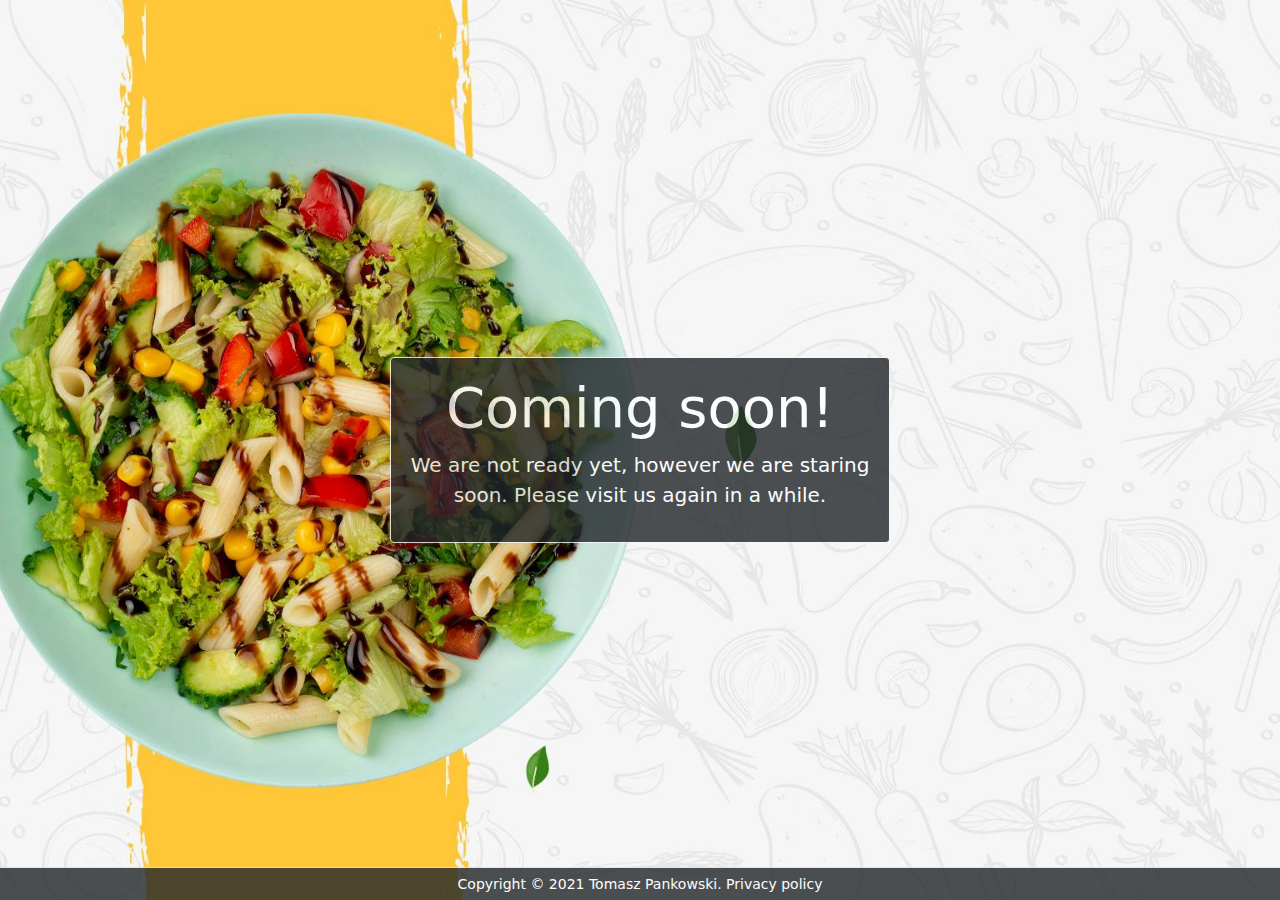
==== index.html @ 352e43c2 "project's initial state" ====
<!DOCTYPE html>
<html lang="en" data-ng-app="app">
<head>
    <meta charset="UTF-8">
    <meta http-equiv="X-UA-Compatible" content="IE=edge">
    <meta name="viewport" content="width=device-width, initial-scale=1.0">
    <link rel="stylesheet" type="text/css" href="css/bootstrap.min.css"/>
    <link rel="stylesheet" type="text/css" href="css/styles.css"/>
    <script src="angular-1.8.2/angular.min.js"></script>
    <script src="angular-1.8.2/angular-route.min.js"></script>
    <!--temporary files to repace by built app link-->
    <script src="app/app.js"></script>
    <script src="app/components/footer.js"></script>
    <script src="app/controllers/main-ctrl.js"></script>
    <!----------------------------------------------->
    <title></title>
</head>
<body class="bg-secondary minh-footer-adj d-flex align-items-center"
    data-ng-controller="main-ctrl" data-ng-cloak>
    <main class="ng-view w-100">
        <div class=" text-center">
            <span class="spinner spinner-border text-light"></span>
            <p class="text-white fw-bold">Loading...</p>
        </div>
    </main>
    <app-footer></app-footer>
    <script src="js/jquery-3.6.0.min.js"></script>
    <script src="js/bootstrap.bundle.min.js"></script>    
</body>
</html>
---- css/styles.css ----
/* line 1, ../sass/partials/_layout.scss */
* {
  box-sizing: border-box;
}

/* line 4, ../sass/partials/_layout.scss */
body, html {
  min-height: 100vh;
}

/* line 2, ../sass/partials/_maxh.scss */
.maxh-fit {
  max-height: fit-content;
}
/* line 5, ../sass/partials/_maxh.scss */
.maxh-25vh {
  max-height: 25vh;
}
/* line 8, ../sass/partials/_maxh.scss */
.maxh-50vh {
  max-height: 50vh;
}
/* line 11, ../sass/partials/_maxh.scss */
.maxh-75vh {
  max-height: 75vh;
}
/* line 14, ../sass/partials/_maxh.scss */
.maxh-100vh {
  max-height: 100vh;
}
/* line 17, ../sass/partials/_maxh.scss */
.maxh-200 {
  max-height: 200px;
}
/* line 20, ../sass/partials/_maxh.scss */
.maxh-300 {
  max-height: 300px;
}
/* line 23, ../sass/partials/_maxh.scss */
.maxh-400 {
  max-height: 400px;
}
/* line 26, ../sass/partials/_maxh.scss */
.maxh-500 {
  max-height: 500px;
}
/* line 29, ../sass/partials/_maxh.scss */
.maxh-600 {
  max-height: 600px;
}

@media all and (min-width: 576px) {
  /* line 36, ../sass/partials/_maxh.scss */
  .maxh-sm-fit {
    max-height: fit-content;
  }
  /* line 39, ../sass/partials/_maxh.scss */
  .maxh-sm-25vh {
    max-height: 25vh;
  }
  /* line 42, ../sass/partials/_maxh.scss */
  .maxh-sm-50vh {
    max-height: 50vh;
  }
  /* line 45, ../sass/partials/_maxh.scss */
  .maxh-sm-75vh {
    max-height: 75vh;
  }
  /* line 48, ../sass/partials/_maxh.scss */
  .maxh-sm-100vh {
    max-height: 100vh;
  }
  /* line 51, ../sass/partials/_maxh.scss */
  .maxh-sm-200 {
    max-height: 200px;
  }
  /* line 54, ../sass/partials/_maxh.scss */
  .maxh-sm-300 {
    max-height: 300px;
  }
  /* line 57, ../sass/partials/_maxh.scss */
  .maxh-sm-400 {
    max-height: 400px;
  }
  /* line 60, ../sass/partials/_maxh.scss */
  .maxh-sm-500 {
    max-height: 500px;
  }
  /* line 63, ../sass/partials/_maxh.scss */
  .maxh-sm-600 {
    max-height: 600px;
  }
}
@media all and (min-width: 768px) {
  /* line 71, ../sass/partials/_maxh.scss */
  .maxh-md-fit {
    max-height: fit-content;
  }
  /* line 74, ../sass/partials/_maxh.scss */
  .maxh-md-25vh {
    max-height: 25vh;
  }
  /* line 77, ../sass/partials/_maxh.scss */
  .maxh-md-50vh {
    max-height: 50vh;
  }
  /* line 80, ../sass/partials/_maxh.scss */
  .maxh-md-75vh {
    max-height: 75vh;
  }
  /* line 83, ../sass/partials/_maxh.scss */
  .maxh-md-100vh {
    max-height: 100vh;
  }
  /* line 86, ../sass/partials/_maxh.scss */
  .maxh-md-200 {
    max-height: 200px;
  }
  /* line 89, ../sass/partials/_maxh.scss */
  .maxh-md-300 {
    max-height: 300px;
  }
  /* line 92, ../sass/partials/_maxh.scss */
  .maxh-md-400 {
    max-height: 400px;
  }
  /* line 95, ../sass/partials/_maxh.scss */
  .maxh-md-500 {
    max-height: 500px;
  }
  /* line 98, ../sass/partials/_maxh.scss */
  .maxh-md-600 {
    max-height: 600px;
  }
}
@media all and (min-width: 992px) {
  /* line 106, ../sass/partials/_maxh.scss */
  .maxh-lg-fit {
    max-height: fit-content;
  }
  /* line 109, ../sass/partials/_maxh.scss */
  .maxh-lg-25vh {
    max-height: 25vh;
  }
  /* line 112, ../sass/partials/_maxh.scss */
  .maxh-lg-50vh {
    max-height: 50vh;
  }
  /* line 115, ../sass/partials/_maxh.scss */
  .maxh-lg-75vh {
    max-height: 75vh;
  }
  /* line 118, ../sass/partials/_maxh.scss */
  .maxh-lg-100vh {
    max-height: 100vh;
  }
  /* line 121, ../sass/partials/_maxh.scss */
  .maxh-lg-200 {
    max-height: 200px;
  }
  /* line 124, ../sass/partials/_maxh.scss */
  .maxh-lg-300 {
    max-height: 300px;
  }
  /* line 127, ../sass/partials/_maxh.scss */
  .maxh-lg-400 {
    max-height: 400px;
  }
  /* line 130, ../sass/partials/_maxh.scss */
  .maxh-lg-500 {
    max-height: 500px;
  }
  /* line 133, ../sass/partials/_maxh.scss */
  .maxh-lg-600 {
    max-height: 600px;
  }
}
@media all and (min-width: 1200px) {
  /* line 141, ../sass/partials/_maxh.scss */
  .maxh-xl-fit {
    max-height: fit-content;
  }
  /* line 144, ../sass/partials/_maxh.scss */
  .maxh-xl-25vh {
    max-height: 25vh;
  }
  /* line 147, ../sass/partials/_maxh.scss */
  .maxh-xl-50vh {
    max-height: 50vh;
  }
  /* line 150, ../sass/partials/_maxh.scss */
  .maxh-xl-75vh {
    max-height: 75vh;
  }
  /* line 153, ../sass/partials/_maxh.scss */
  .maxh-xl-100vh {
    max-height: 100vh;
  }
  /* line 156, ../sass/partials/_maxh.scss */
  .maxh-xl-200 {
    max-height: 200px;
  }
  /* line 159, ../sass/partials/_maxh.scss */
  .maxh-xl-300 {
    max-height: 300px;
  }
  /* line 162, ../sass/partials/_maxh.scss */
  .maxh-xl-400 {
    max-height: 400px;
  }
  /* line 165, ../sass/partials/_maxh.scss */
  .maxh-xl-500 {
    max-height: 500px;
  }
  /* line 168, ../sass/partials/_maxh.scss */
  .maxh-xl-600 {
    max-height: 600px;
  }
}
@media all and (min-width: 1400px) {
  /* line 176, ../sass/partials/_maxh.scss */
  .maxh-xxl-fit {
    max-height: fit-content;
  }
  /* line 179, ../sass/partials/_maxh.scss */
  .maxh-xxl-25vh {
    max-height: 25vh;
  }
  /* line 182, ../sass/partials/_maxh.scss */
  .maxh-xxl-50vh {
    max-height: 50vh;
  }
  /* line 185, ../sass/partials/_maxh.scss */
  .maxh-xxl-75vh {
    max-height: 75vh;
  }
  /* line 188, ../sass/partials/_maxh.scss */
  .maxh-xxl-100vh {
    max-height: 100vh;
  }
  /* line 191, ../sass/partials/_maxh.scss */
  .maxh-xxl-200 {
    max-height: 200px;
  }
  /* line 194, ../sass/partials/_maxh.scss */
  .maxh-xxl-300 {
    max-height: 300px;
  }
  /* line 197, ../sass/partials/_maxh.scss */
  .maxh-xxl-400 {
    max-height: 400px;
  }
  /* line 200, ../sass/partials/_maxh.scss */
  .maxh-xxl-500 {
    max-height: 500px;
  }
  /* line 203, ../sass/partials/_maxh.scss */
  .maxh-xxl-600 {
    max-height: 600px;
  }
}
/* line 2, ../sass/partials/_minh.scss */
.minh-auto {
  min-height: auto;
}
/* line 5, ../sass/partials/_minh.scss */
.minh-fit {
  min-height: fit-content;
}
/* line 8, ../sass/partials/_minh.scss */
.minh-footer-adj {
  min-height: calc( 100vh - 41px );
  min-height: -o-calc( 100vh - 41px );
  min-height: -moz-calc( 100vh - 41px );
  min-height: -webkit-calc( 100vh - 41px );
}
/* line 11, ../sass/partials/_minh.scss */
.minh-25vh {
  min-height: 25vh;
}
/* line 14, ../sass/partials/_minh.scss */
.minh-50vh {
  min-height: 50vh;
}
/* line 17, ../sass/partials/_minh.scss */
.minh-75vh {
  min-height: 75vh;
}
/* line 20, ../sass/partials/_minh.scss */
.minh-100vh {
  min-height: 100vh;
}
/* line 23, ../sass/partials/_minh.scss */
.minh-200 {
  min-height: 200px;
}
/* line 26, ../sass/partials/_minh.scss */
.minh-300 {
  min-height: 300px;
}
/* line 29, ../sass/partials/_minh.scss */
.minh-400 {
  min-height: 400px;
}
/* line 32, ../sass/partials/_minh.scss */
.minh-500 {
  min-height: 500px;
}
/* line 35, ../sass/partials/_minh.scss */
.minh-600 {
  min-height: 600px;
}

@media all and (min-width: 576px) {
  /* line 42, ../sass/partials/_minh.scss */
  .minh-sm-auto {
    min-height: auto;
  }
  /* line 45, ../sass/partials/_minh.scss */
  .minh-sm-fit {
    min-height: fit-content;
  }
  /* line 48, ../sass/partials/_minh.scss */
  .minh-sm-25vh {
    min-height: 25vh;
  }
  /* line 51, ../sass/partials/_minh.scss */
  .minh-sm-50vh {
    min-height: 50vh;
  }
  /* line 54, ../sass/partials/_minh.scss */
  .minh-sm-75vh {
    min-height: 75vh;
  }
  /* line 57, ../sass/partials/_minh.scss */
  .minh-sm-100vh {
    min-height: 100vh;
  }
  /* line 60, ../sass/partials/_minh.scss */
  .minh-sm-200 {
    min-height: 200px;
  }
  /* line 63, ../sass/partials/_minh.scss */
  .minh-sm-300 {
    min-height: 300px;
  }
  /* line 66, ../sass/partials/_minh.scss */
  .minh-sm-400 {
    min-height: 400px;
  }
  /* line 69, ../sass/partials/_minh.scss */
  .minh-sm-500 {
    min-height: 500px;
  }
  /* line 72, ../sass/partials/_minh.scss */
  .minh-sm-600 {
    min-height: 600px;
  }
}
@media all and (min-width: 768px) {
  /* line 80, ../sass/partials/_minh.scss */
  .minh-md-auto {
    min-height: auto;
  }
  /* line 83, ../sass/partials/_minh.scss */
  .minh-md-fit {
    min-height: fit-content;
  }
  /* line 86, ../sass/partials/_minh.scss */
  .minh-md-25vh {
    min-height: 25vh;
  }
  /* line 89, ../sass/partials/_minh.scss */
  .minh-md-50vh {
    min-height: 50vh;
  }
  /* line 92, ../sass/partials/_minh.scss */
  .minh-md-75vh {
    min-height: 75vh;
  }
  /* line 95, ../sass/partials/_minh.scss */
  .minh-md-100vh {
    min-height: 100vh;
  }
  /* line 98, ../sass/partials/_minh.scss */
  .minh-md-200 {
    min-height: 200px;
  }
  /* line 101, ../sass/partials/_minh.scss */
  .minh-md-300 {
    min-height: 300px;
  }
  /* line 104, ../sass/partials/_minh.scss */
  .minh-md-400 {
    min-height: 400px;
  }
  /* line 107, ../sass/partials/_minh.scss */
  .minh-md-500 {
    min-height: 500px;
  }
  /* line 110, ../sass/partials/_minh.scss */
  .minh-md-600 {
    min-height: 600px;
  }
}
@media all and (min-width: 992px) {
  /* line 118, ../sass/partials/_minh.scss */
  .minh-lg-auto {
    min-height: auto;
  }
  /* line 121, ../sass/partials/_minh.scss */
  .minh-lg-fit {
    min-height: fit-content;
  }
  /* line 124, ../sass/partials/_minh.scss */
  .minh-lg-25vh {
    min-height: 25vh;
  }
  /* line 127, ../sass/partials/_minh.scss */
  .minh-lg-50vh {
    min-height: 50vh;
  }
  /* line 130, ../sass/partials/_minh.scss */
  .minh-lg-75vh {
    min-height: 75vh;
  }
  /* line 133, ../sass/partials/_minh.scss */
  .minh-lg-100vh {
    min-height: 100vh;
  }
  /* line 136, ../sass/partials/_minh.scss */
  .minh-lg-200 {
    min-height: 200px;
  }
  /* line 139, ../sass/partials/_minh.scss */
  .minh-lg-300 {
    min-height: 300px;
  }
  /* line 142, ../sass/partials/_minh.scss */
  .minh-lg-400 {
    min-height: 400px;
  }
  /* line 145, ../sass/partials/_minh.scss */
  .minh-lg-500 {
    min-height: 500px;
  }
  /* line 148, ../sass/partials/_minh.scss */
  .minh-lg-600 {
    min-height: 600px;
  }
}
@media all and (min-width: 1200px) {
  /* line 156, ../sass/partials/_minh.scss */
  .minh-xl-auto {
    min-height: auto;
  }
  /* line 159, ../sass/partials/_minh.scss */
  .minh-xl-fit {
    min-height: fit-content;
  }
  /* line 162, ../sass/partials/_minh.scss */
  .minh-xl-25vh {
    min-height: 25vh;
  }
  /* line 165, ../sass/partials/_minh.scss */
  .minh-xl-50vh {
    min-height: 50vh;
  }
  /* line 168, ../sass/partials/_minh.scss */
  .minh-xl-75vh {
    min-height: 75vh;
  }
  /* line 171, ../sass/partials/_minh.scss */
  .minh-xl-100vh {
    min-height: 100vh;
  }
  /* line 174, ../sass/partials/_minh.scss */
  .minh-xl-200 {
    min-height: 200px;
  }
  /* line 177, ../sass/partials/_minh.scss */
  .minh-xl-300 {
    min-height: 300px;
  }
  /* line 180, ../sass/partials/_minh.scss */
  .minh-xl-400 {
    min-height: 400px;
  }
  /* line 183, ../sass/partials/_minh.scss */
  .minh-xl-500 {
    min-height: 500px;
  }
  /* line 186, ../sass/partials/_minh.scss */
  .minh-xl-600 {
    min-height: 600px;
  }
}
@media all and (min-width: 1400px) {
  /* line 194, ../sass/partials/_minh.scss */
  .minh-xxl-auto {
    min-height: auto;
  }
  /* line 197, ../sass/partials/_minh.scss */
  .minh-xxl-fit {
    min-height: fit-content;
  }
  /* line 200, ../sass/partials/_minh.scss */
  .minh-xxl-25vh {
    min-height: 25vh;
  }
  /* line 203, ../sass/partials/_minh.scss */
  .minh-xxl-50vh {
    min-height: 50vh;
  }
  /* line 206, ../sass/partials/_minh.scss */
  .minh-xxl-75vh {
    min-height: 75vh;
  }
  /* line 209, ../sass/partials/_minh.scss */
  .minh-xxl-100vh {
    min-height: 100vh;
  }
  /* line 212, ../sass/partials/_minh.scss */
  .minh-xxl-200 {
    min-height: 200px;
  }
  /* line 215, ../sass/partials/_minh.scss */
  .minh-xxl-300 {
    min-height: 300px;
  }
  /* line 218, ../sass/partials/_minh.scss */
  .minh-xxl-400 {
    min-height: 400px;
  }
  /* line 221, ../sass/partials/_minh.scss */
  .minh-xxl-500 {
    min-height: 500px;
  }
  /* line 224, ../sass/partials/_minh.scss */
  .minh-xxl-600 {
    min-height: 600px;
  }
}
/* line 2, ../sass/partials/_opacity.scss */
.opacity-5 {
  opacity: 0.5;
}
/* line 5, ../sass/partials/_opacity.scss */
.opacity-6 {
  opacity: 0.6;
}
/* line 8, ../sass/partials/_opacity.scss */
.opacity-7 {
  opacity: 0.7;
}
/* line 11, ../sass/partials/_opacity.scss */
.opacity-8 {
  opacity: 0.8;
}
/* line 14, ../sass/partials/_opacity.scss */
.opacity-9 {
  opacity: 0.9;
}

/* line 31, ../sass/partials/_mixins.scss */
.coming-s1 {
  background-attachment: scroll;
  background-image: url(../img/coming.jpg);
  background-position: center;
  background-repeat: no-repeat;
  background-size: cover;
}

/* line 31, ../sass/partials/_mixins.scss */
.error-s1 {
  background-attachment: scroll;
  background-image: url(../img/error.jpg);
  background-position: center;
  background-repeat: no-repeat;
  background-size: cover;
}

/* line 31, ../sass/partials/_mixins.scss */
.privacy-s1 {
  background-attachment: scroll;
  background-image: url(../img/privacy.jpg);
  background-position: center;
  background-repeat: no-repeat;
  background-size: cover;
}

/* line 5, ../sass/partials/_modules_init.scss */
.text-shadow {
  text-shadow: 1px 1px 3px #333;
}
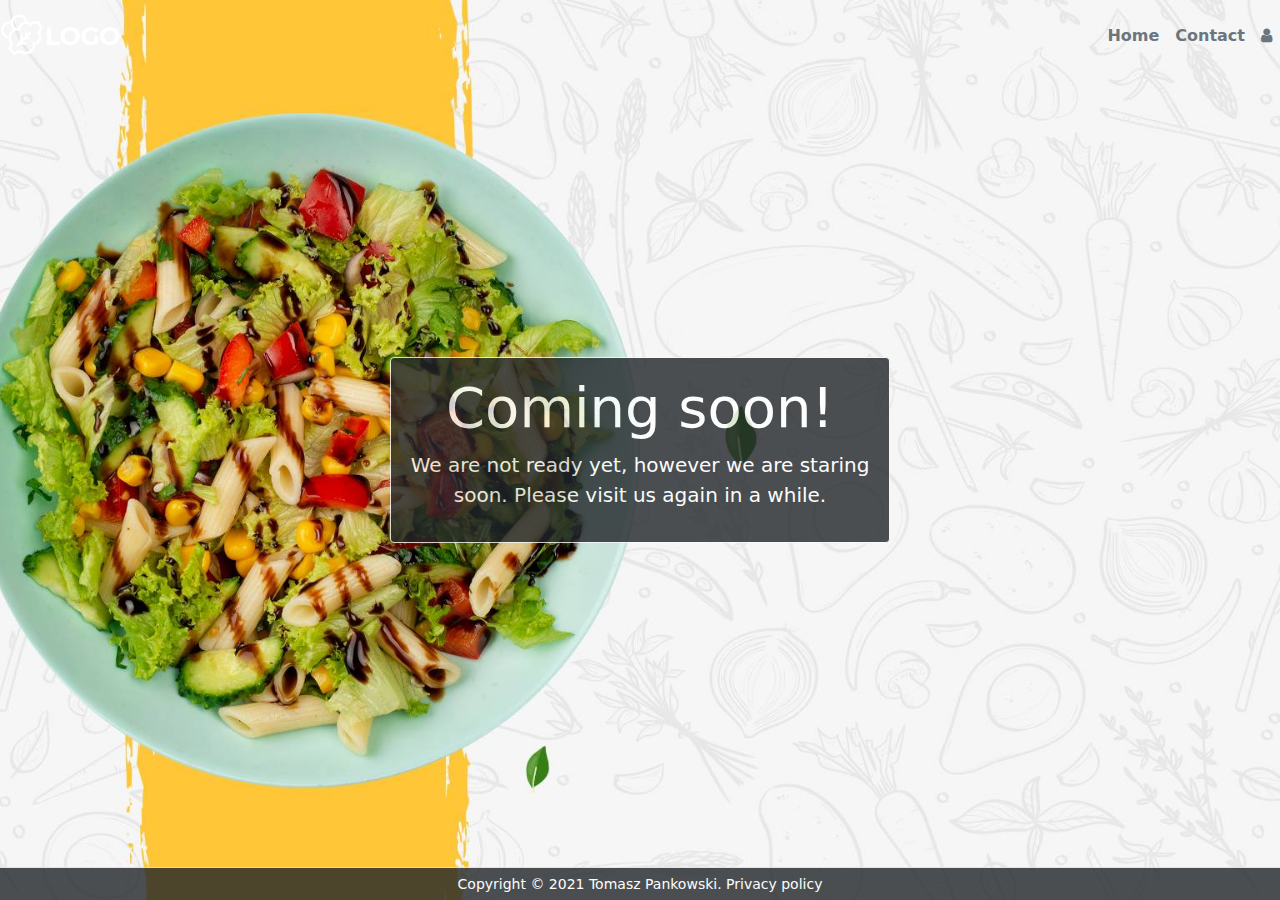
==== commit 3be9f29f: "layout: contact, login, register" ====
--- a/index.html
+++ b/index.html
@@ -6,18 +6,27 @@
     <meta name="viewport" content="width=device-width, initial-scale=1.0">
     <link rel="stylesheet" type="text/css" href="css/bootstrap.min.css"/>
     <link rel="stylesheet" type="text/css" href="css/styles.css"/>
+    <link rel="stylesheet" type="text/css" href="css/font-awesome.min.css"/>
     <script src="angular-1.8.2/angular.min.js"></script>
     <script src="angular-1.8.2/angular-route.min.js"></script>
+    <script src="angular-1.8.2/angular-sanitize.min.js"></script>
     <!--temporary files to repace by built app link-->
     <script src="app/app.js"></script>
+    <script src="app/components/contact-form.js"></script>
+    <script src="app/components/contact-s1.js"></script>
+    <script src="app/components/contact-s2.js"></script>
     <script src="app/components/footer.js"></script>
+    <script src="app/components/login-form.js"></script>
+    <script src="app/components/navbar.js"></script>
+    <script src="app/components/register-form.js"></script>
     <script src="app/controllers/main-ctrl.js"></script>
     <!----------------------------------------------->
     <title></title>
 </head>
-<body class="bg-secondary minh-footer-adj d-flex align-items-center"
-    data-ng-controller="main-ctrl" data-ng-cloak>
-    <main class="ng-view w-100">
+<body class="bg-secondary"
+    data-ng-controller="main-ctrl" data-ng-cloak>    
+    <app-navbar></app-navbar>
+    <main class="ng-view">
         <div class=" text-center">
             <span class="spinner spinner-border text-light"></span>
             <p class="text-white fw-bold">Loading...</p>
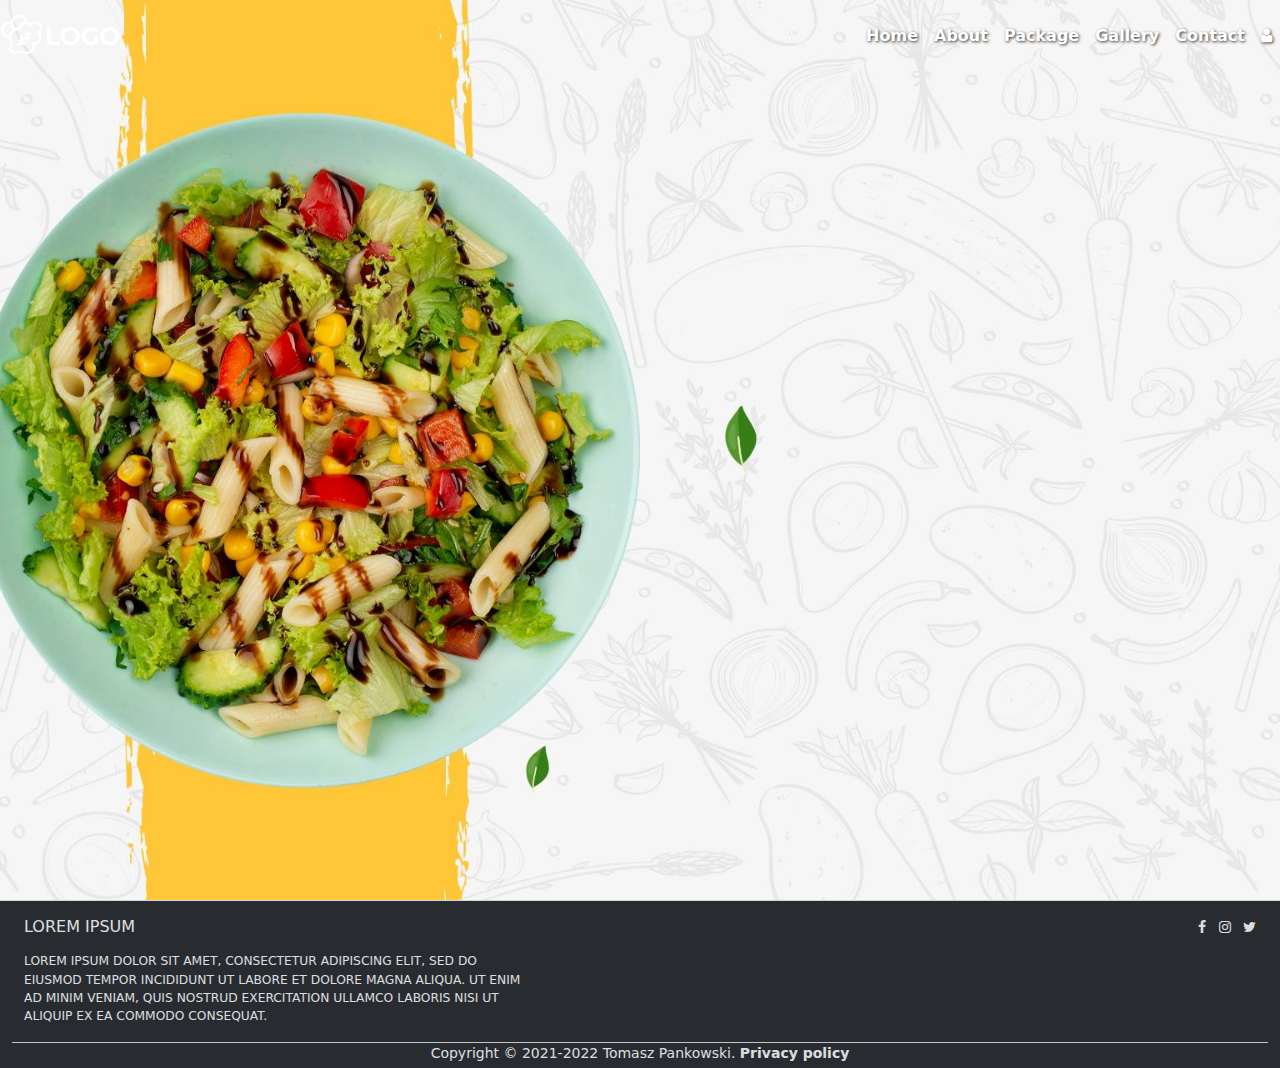
==== commit 03438bdb: "frontend" ====
--- a/index.html
+++ b/index.html
@@ -12,12 +12,16 @@
     <script src="angular-1.8.2/angular-sanitize.min.js"></script>
     <!--temporary files to repace by built app link-->
     <script src="app/app.js"></script>
+    <script src="app/components/about-s1.js"></script>
+    <script src="app/components/about-s2.js"></script>
     <script src="app/components/contact-form.js"></script>
     <script src="app/components/contact-s1.js"></script>
     <script src="app/components/contact-s2.js"></script>
     <script src="app/components/footer.js"></script>
     <script src="app/components/login-form.js"></script>
     <script src="app/components/navbar.js"></script>
+    <script src="app/components/package-s1.js"></script>
+    <script src="app/components/package-s2.js"></script>
     <script src="app/components/register-form.js"></script>
     <script src="app/controllers/main-ctrl.js"></script>
     <!----------------------------------------------->
--- a/css/styles.css
+++ b/css/styles.css
@@ -562,6 +562,80 @@
   opacity: 0.9;
 }
 
+/* line 3, ../sass/partials/_modules.scss */
+.contact-s3 {
+  background-color: #999 !important;
+  background-blend-mode: multiply !important;
+}
+
+/* line 9, ../sass/partials/_modules.scss */
+.text-shadow {
+  text-shadow: 1px 1px 3px #333;
+}
+
+/* line 13, ../sass/partials/_modules.scss */
+header {
+  z-index: 10;
+}
+
+/* line 16, ../sass/partials/_modules.scss */
+textarea {
+  resize: none;
+}
+
+@media all and (max-width: 767px) {
+  /* line 22, ../sass/partials/_modules.scss */
+  .contact-s1, .contact-s2, .about-s1, .about-s2 {
+    background-color: #999 !important;
+    background-blend-mode: multiply !important;
+    text-shadow: 1px 1px 3px #333;
+  }
+  /* line 23, ../sass/partials/_modules.scss */
+  .contact-s1 *, .contact-s2 *, .about-s1 *, .about-s2 * {
+    color: #fff !important;
+  }
+
+  /* line 32, ../sass/partials/_modules.scss */
+  .index-s1, .package-s1 {
+    background-color: #999 !important;
+    background-blend-mode: multiply !important;
+    text-shadow: 1px 1px 3px #333;
+  }
+  /* line 33, ../sass/partials/_modules.scss */
+  .index-s1 *, .package-s1 * {
+    color: #fff !important;
+  }
+
+  /* line 42, ../sass/partials/_modules.scss */
+  .navbar-nav {
+    background-color: #999 !important;
+    border: 1px solid #666 !important;
+    color: #333 !important;
+    padding: 10px;
+  }
+  /* line 43, ../sass/partials/_modules.scss */
+  .navbar-nav *:hover {
+    opacity: 0.8;
+  }
+}
+/* line 31, ../sass/partials/_mixins.scss */
+.about-s1 {
+  background-attachment: scroll;
+  background-image: url(../img/about/about-s1.jpg);
+  background-position: center;
+  background-repeat: no-repeat;
+  background-size: cover;
+}
+
+/* line 31, ../sass/partials/_mixins.scss */
+.about-s2 {
+  background-attachment: scroll;
+  background-image: url(../img/about/about-s2.jpg);
+  background-position: center;
+  background-repeat: no-repeat;
+  background-size: cover;
+}
+
 /* line 31, ../sass/partials/_mixins.scss */
 .coming-s1 {
   background-attachment: scroll;
@@ -572,6 +646,33 @@
 }
 
 /* line 31, ../sass/partials/_mixins.scss */
+.contact-s1 {
+  background-attachment: scroll;
+  background-image: url(../img/contact/contact-s1.jpg);
+  background-position: center;
+  background-repeat: no-repeat;
+  background-size: cover;
+}
+
+/* line 31, ../sass/partials/_mixins.scss */
+.contact-s2 {
+  background-attachment: scroll;
+  background-image: url(../img/contact/contact-s2.jpg);
+  background-position: center;
+  background-repeat: no-repeat;
+  background-size: cover;
+}
+
+/* line 31, ../sass/partials/_mixins.scss */
+.contact-s3 {
+  background-attachment: scroll;
+  background-image: url(../img/contact/contact-s3.jpg);
+  background-position: center;
+  background-repeat: no-repeat;
+  background-size: cover;
+}
+
+/* line 31, ../sass/partials/_mixins.scss */
 .error-s1 {
   background-attachment: scroll;
   background-image: url(../img/error.jpg);
@@ -581,9 +682,54 @@
 }
 
 /* line 31, ../sass/partials/_mixins.scss */
+.gallery-s1 {
+  background-attachment: scroll;
+  background-image: url(../img/gallery/gallery-s1.jpg);
+  background-position: center;
+  background-repeat: no-repeat;
+  background-size: cover;
+}
+
+/* line 31, ../sass/partials/_mixins.scss */
+.index-s1 {
+  background-attachment: scroll;
+  background-image: url(../img/index/index-s1.jpg);
+  background-position: center;
+  background-repeat: no-repeat;
+  background-size: cover;
+}
+
+/* line 31, ../sass/partials/_mixins.scss */
+.package-s1 {
+  background-attachment: scroll;
+  background-image: url(../img/package/package-s1.jpg);
+  background-position: center;
+  background-repeat: no-repeat;
+  background-size: cover;
+}
+
+/* line 31, ../sass/partials/_mixins.scss */
+.package-s2 {
+  background-attachment: scroll;
+  background-image: url(../img/package/package-s2.jpg);
+  background-position: center;
+  background-repeat: no-repeat;
+  background-size: cover;
+}
+
+/* line 31, ../sass/partials/_mixins.scss */
 .privacy-s1 {
   background-attachment: scroll;
   background-image: url(../img/privacy.jpg);
+  background-position: center;
+  background-repeat: no-repeat;
+  background-size: cover;
+}
+
+/* line 31, ../sass/partials/_mixins.scss */
+.user-s1 {
+  background-attachment: scroll;
+  background-image: url(../img/user/user-s1.jpg);
   background-position: center;
   background-repeat: no-repeat;
   background-size: cover;
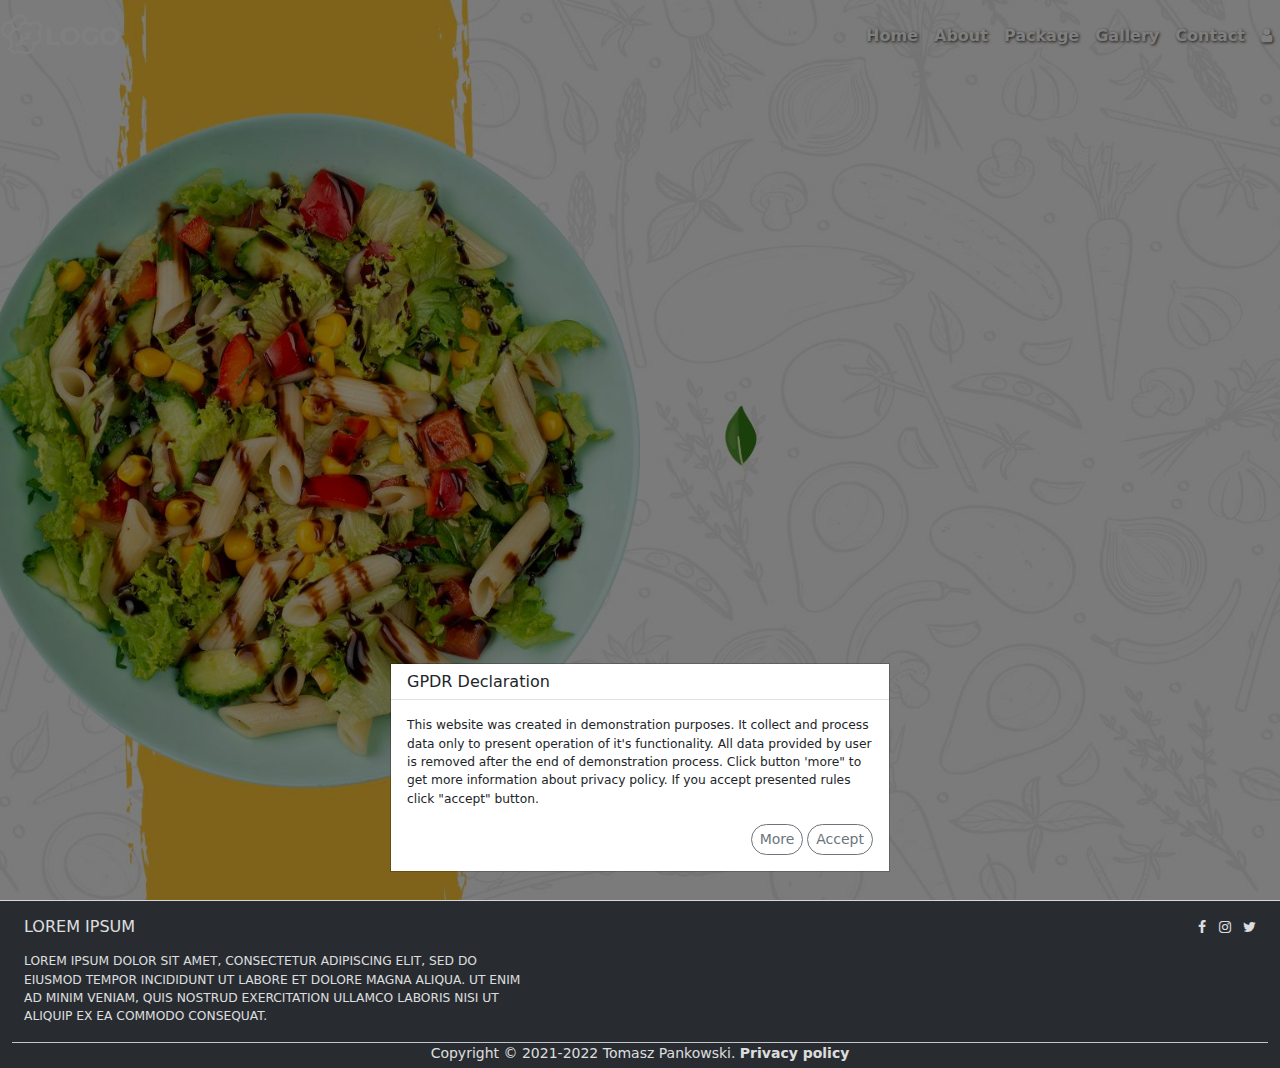
==== commit b1c6068f: "og, gpdr" ====
--- a/index.html
+++ b/index.html
@@ -4,6 +4,11 @@
     <meta charset="UTF-8">
     <meta http-equiv="X-UA-Compatible" content="IE=edge">
     <meta name="viewport" content="width=device-width, initial-scale=1.0">
+    <meta property="og:title" content="Premium salads">
+    <meta property="og:type" content="website">
+    <meta property="og:url" content="">
+    <meta property="og:image" content="">
+    <meta property="og:locale" content="en_US">
     <link rel="stylesheet" type="text/css" href="css/bootstrap.min.css"/>
     <link rel="stylesheet" type="text/css" href="css/styles.css"/>
     <link rel="stylesheet" type="text/css" href="css/font-awesome.min.css"/>
@@ -25,7 +30,7 @@
     <script src="app/components/register-form.js"></script>
     <script src="app/controllers/main-ctrl.js"></script>
     <!----------------------------------------------->
-    <title></title>
+    <title>Premium salads</title>
 </head>
 <body class="bg-secondary"
     data-ng-controller="main-ctrl" data-ng-cloak>    
@@ -38,6 +43,7 @@
     </main>
     <app-footer></app-footer>
     <script src="js/jquery-3.6.0.min.js"></script>
-    <script src="js/bootstrap.bundle.min.js"></script>    
+    <script src="js/bootstrap.bundle.min.js"></script>   
+    <script src="js/gpdr__bootstrap.js"></script> 
 </body>
 </html>